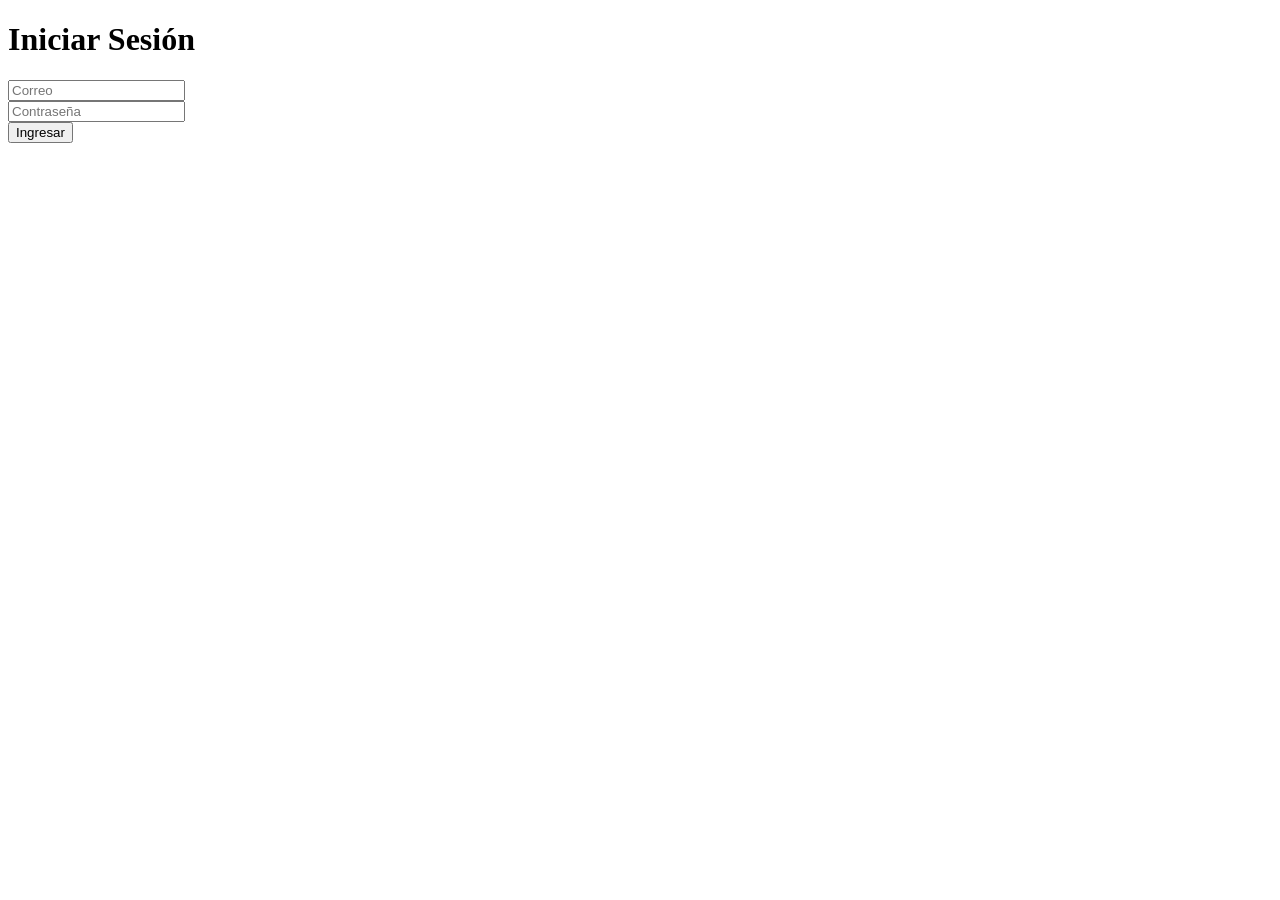
==== src/main/resources/templates/login.html @ 16c4a00a "semana 10" ====
<!DOCTYPE html>
<html lang="es" xmlns:th="http://www.thymeleaf.org">

<head>
    <meta charset="UTF-8">
    <title>Iniciar Sesión</title>

    <link rel="stylesheet" th:href="@{/css/inicio.css}">
</head>

<body>

    <main class="contenedor">

        <div class="tarjeta">

            <h1>Iniciar Sesión</h1>

            <div class="mensaje-error"
                 th:if="${error}"
                 th:text="${error}">
            </div>

            <form th:action="@{/login}"
                  th:object="${usuario}"
                  method="post">

                <div class="campo">
                    <input type="email"
                           placeholder="Correo"
                           th:field="*{correo}">
                </div>

                <div class="campo">
                    <input type="password"
                           placeholder="Contraseña"
                           th:field="*{password}">
                </div>

                <button type="submit">
                    Ingresar
                </button>

            </form>

        </div>

    </main>

</body>

</html>
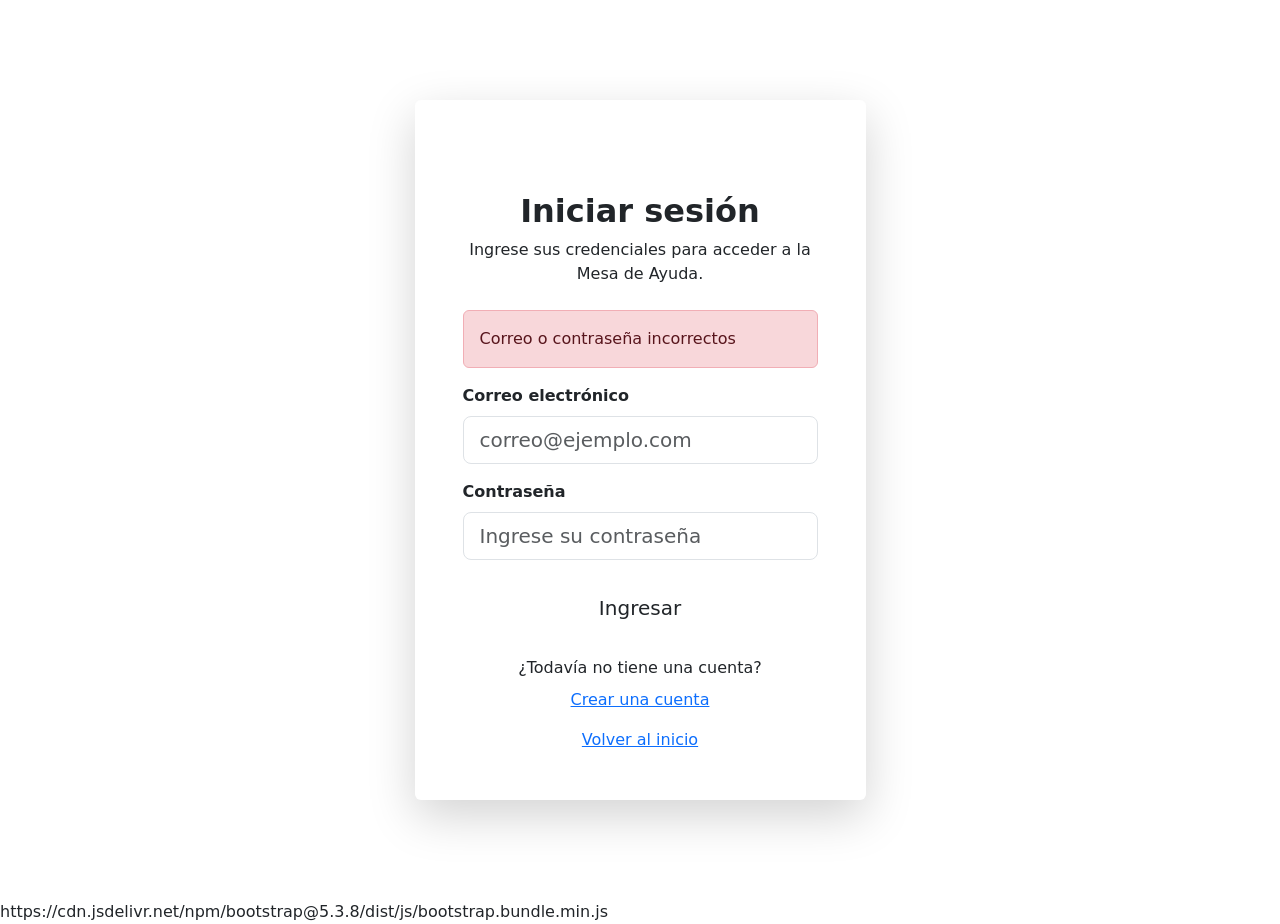
==== commit f9e97639: "semana 11" ====
--- a/src/main/resources/templates/login.html
+++ b/src/main/resources/templates/login.html
@@ -3,50 +3,122 @@
 
 <head>
     <meta charset="UTF-8">
-    <title>Iniciar Sesión</title>
+
+    <meta name="viewport" content="width=device-width, initial-scale=1.0">
+
+    <title>Iniciar sesión - Mesa de Ayuda</title>
+
+    <link rel="stylesheet" href="https://cdn.jsdelivr.net/npm/bootstrap@5.3.8/dist/css/bootstrap.min.css"
+        integrity="sha384-sRIl4kxILFvY47J16cr9ZwB07vP4J8+LH7qKQnuqkuIAvNWLzeN8tE5YBujZqJLB" crossorigin="anonymous">
 
     <link rel="stylesheet" th:href="@{/css/inicio.css}">
 </head>
 
 <body>
 
-    <main class="contenedor">
+    <main class="container-fluid min-vh-100 d-flex align-items-center py-4">
 
-        <div class="tarjeta">
+        <div class="container">
 
-            <h1>Iniciar Sesión</h1>
+            <div class="row justify-content-center">
 
-            <div class="mensaje-error"
-                 th:if="${error}"
-                 th:text="${error}">
-            </div>
+                <div class="col-12 col-sm-10 col-md-8 col-lg-6 col-xl-5">
 
-            <form th:action="@{/login}"
-                  th:object="${usuario}"
-                  method="post">
+                    <section class="card tarjeta border-0 shadow-lg">
 
-                <div class="campo">
-                    <input type="email"
-                           placeholder="Correo"
-                           th:field="*{correo}">
+                        <div class="card-body p-4 p-md-5">
+
+                            <div class="text-center mb-4">
+
+                                <span class="badge rounded-pill px-3 py-2 mb-3 etiqueta-sistema">
+                                    ACCESO AL SISTEMA
+                                </span>
+
+                                <h1 class="h2 fw-bold mb-2">
+                                    Iniciar sesión
+                                </h1>
+
+                                <p class="texto-informativo mb-0">
+                                    Ingrese sus credenciales para acceder
+                                    a la Mesa de Ayuda.
+                                </p>
+
+                            </div>
+
+                            <div class="alert alert-danger mensaje-error" role="alert" th:if="${error}"
+                                th:text="${error}">
+                                Correo o contraseña incorrectos
+                            </div>
+
+                            <form th:action="@{/login}" th:object="${usuario}" method="post">
+
+                                <div class="mb-3">
+
+                                    <label for="correo" class="form-label fw-semibold">
+                                        Correo electrónico
+                                    </label>
+
+                                    <input type="email" id="correo" class="form-control form-control-lg"
+                                        placeholder="correo@ejemplo.com" autocomplete="email" th:field="*{correo}">
+
+                                </div>
+
+                                <div class="mb-4">
+
+                                    <label for="password" class="form-label fw-semibold">
+                                        Contraseña
+                                    </label>
+
+                                    <input type="password" id="password" class="form-control form-control-lg"
+                                        placeholder="Ingrese su contraseña" autocomplete="current-password"
+                                        th:field="*{password}">
+
+                                </div>
+
+                                <div class="d-grid">
+
+                                    <button type="submit" class="btn boton btn-lg">
+                                        Ingresar
+                                    </button>
+
+                                </div>
+
+                            </form>
+
+                            <div class="text-center mt-4">
+
+                                <p class="texto-informativo mb-2">
+                                    ¿Todavía no tiene una cuenta?
+                                </p>
+
+                                <a th:href="@{/registro}" class="enlace-secundario">
+                                    Crear una cuenta
+                                </a>
+
+                            </div>
+
+                            <div class="text-center mt-3">
+
+                                <a th:href="@{/}" class="enlace-regreso">
+                                    Volver al inicio
+                                </a>
+
+                            </div>
+
+                        </div>
+
+                    </section>
+
                 </div>
 
-                <div class="campo">
-                    <input type="password"
-                           placeholder="Contraseña"
-                           th:field="*{password}">
-                </div>
-
-                <button type="submit">
-                    Ingresar
-                </button>
-
-            </form>
+            </div>
 
         </div>
 
     </main>
 
+    https://cdn.jsdelivr.net/npm/bootstrap@5.3.8/dist/js/bootstrap.bundle.min.js </script>
+
 </body>
 
 </html>
